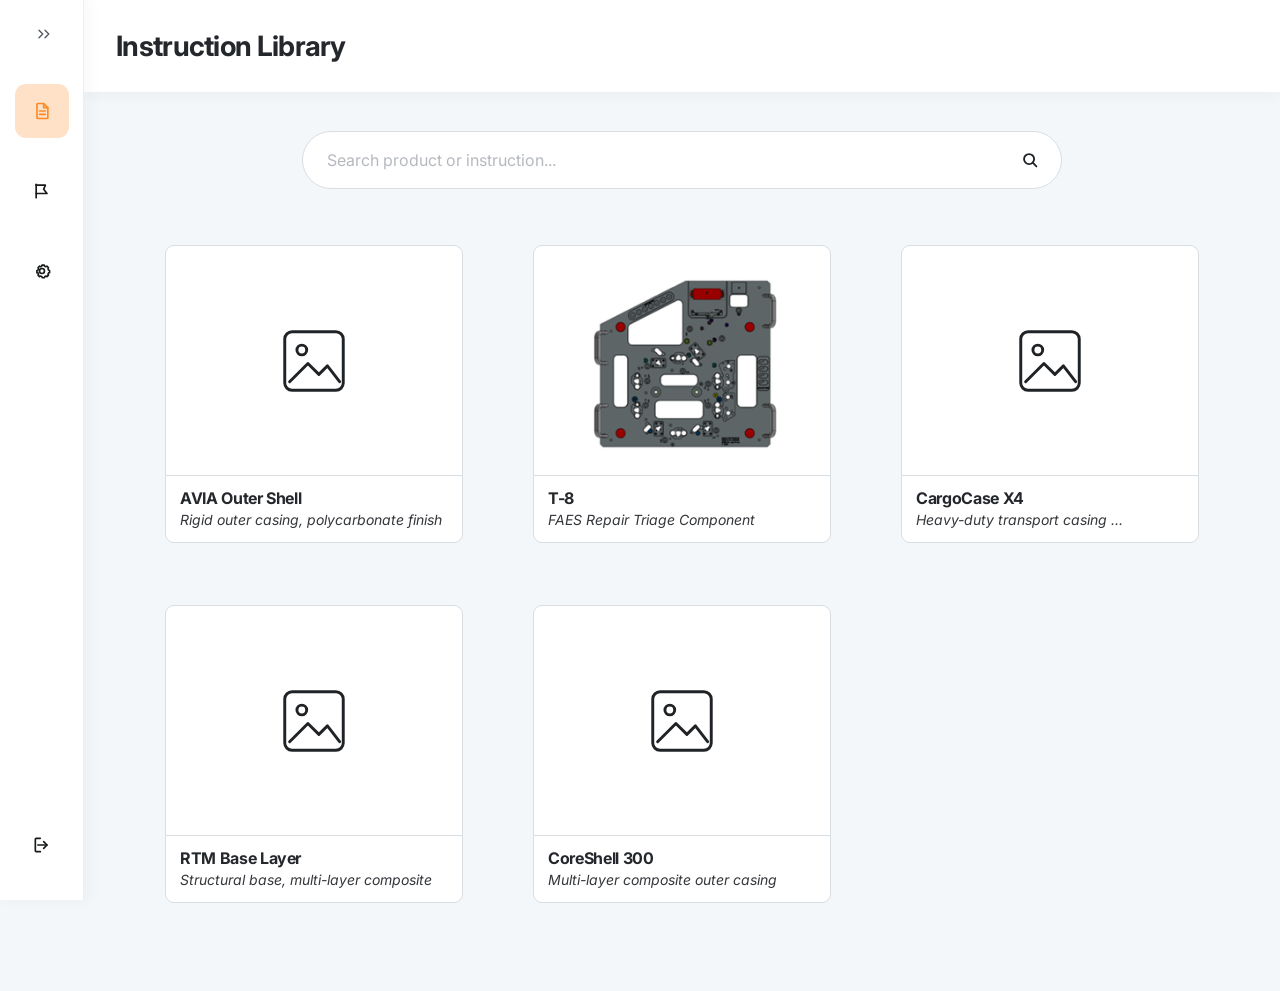
==== index.html @ 38d62ecd "Add instruction library card grid" ====
<!DOCTYPE html>
<html lang="en">
<head>
  <meta charset="UTF-8">
  <meta name="viewport" content="width=device-width, initial-scale=1.0">

  <title>Instruction Library | FAES Operator Platform</title>

  <link rel="preconnect" href="https://fonts.googleapis.com">
  <link rel="preconnect" href="https://fonts.gstatic.com" crossorigin>
  <link
    href="https://fonts.googleapis.com/css2?family=Inter:ital,wght@0,400;0,500;0,600;0,700;1,400;1,500&display=swap"
    rel="stylesheet"
  >

  <link rel="stylesheet" href="css/styles.css">
</head>

<body>
  <div class="app-shell">

    <aside class="sidebar" aria-label="Primary navigation">
      <button class="sidebar-collapse-button" type="button" aria-label="Open navigation">
        <svg viewBox="0 0 24 24" aria-hidden="true">
          <path d="M8 7L13 12L8 17"></path>
          <path d="M16 7L21 12L16 17"></path>
        </svg>
      </button>

      <nav class="sidebar-navigation">
        <a class="sidebar-link sidebar-link--active" href="#" aria-label="Instruction Library">
          <svg viewBox="0 0 24 24" aria-hidden="true">
            <path d="M7 3H14L19 8V20C19 20.55 18.55 21 18 21H7C6.45 21 6 20.55 6 20V4C6 3.45 6.45 3 7 3Z"></path>
            <path d="M14 3V8H19"></path>
            <path d="M9 12H16"></path>
            <path d="M9 16H16"></path>
          </svg>
        </a>

        <a class="sidebar-link" href="#" aria-label="My Reports">
          <svg viewBox="0 0 24 24" aria-hidden="true">
            <path d="M5 4V20"></path>
            <path d="M5 5H16L14 10L18 15H5"></path>
          </svg>
        </a>

        <a class="sidebar-link" href="#" aria-label="Settings">
          <svg viewBox="0 0 24 24" aria-hidden="true">
            <circle cx="12" cy="12" r="3"></circle>
            <path d="M19.4 15A1.7 1.7 0 0 0 19.74 16.88L19.8 16.94L17.94 18.8L17.88 18.74A1.7 1.7 0 0 0 16 18.4A1.7 1.7 0 0 0 15 20V20.1H12.4V20A1.7 1.7 0 0 0 11 18.4A1.7 1.7 0 0 0 9.12 18.74L9.06 18.8L7.2 16.94L7.26 16.88A1.7 1.7 0 0 0 7.6 15A1.7 1.7 0 0 0 6 14H5.9V11.4H6A1.7 1.7 0 0 0 7.6 10A1.7 1.7 0 0 0 7.26 8.12L7.2 8.06L9.06 6.2L9.12 6.26A1.7 1.7 0 0 0 11 6.6A1.7 1.7 0 0 0 12 5V4.9H14.6V5A1.7 1.7 0 0 0 16 6.6A1.7 1.7 0 0 0 17.88 6.26L17.94 6.2L19.8 8.06L19.74 8.12A1.7 1.7 0 0 0 19.4 10A1.7 1.7 0 0 0 21 11.4H21.1V14H21A1.7 1.7 0 0 0 19.4 15Z"></path>
          </svg>
        </a>
      </nav>

      <a class="sidebar-link sidebar-link--logout" href="#" aria-label="Log out">
        <svg viewBox="0 0 24 24" aria-hidden="true">
          <path d="M14 8L18 12L14 16"></path>
          <path d="M18 12H7"></path>
          <path d="M10 4H5C4.45 4 4 4.45 4 5V19C4 19.55 4.45 20 5 20H10"></path>
        </svg>
      </a>
    </aside>

    <div class="main-area">
      <header class="top-header">
        <h1>Instruction Library</h1>
      </header>

      <main class="library-page">
        <section class="library-search-section" aria-label="Search instructions">
          <label class="search-field">
            <span class="visually-hidden">Search product or instruction</span>

            <input
              type="search"
              placeholder="Search product or instruction..."
              aria-label="Search product or instruction"
            >

            <svg viewBox="0 0 24 24" aria-hidden="true">
              <circle cx="11" cy="11" r="5.5"></circle>
              <path d="M15.2 15.2L19 19"></path>
            </svg>
          </label>
        </section>

        <section class="instruction-grid" aria-label="Available instructions">
            <article class="instruction-card">
                <div class="instruction-card__image">
                <svg class="placeholder-icon" viewBox="0 0 64 64" aria-hidden="true">
                    <rect x="8" y="8" width="48" height="48" rx="6"></rect>
                    <circle cx="22" cy="23" r="4"></circle>
                    <path d="M12 49L27 34L36 43L43 36L53 49"></path>
                </svg>
                </div>

                <div class="instruction-card__content">
                <h2>AVIA Outer Shell</h2>
                <p>Rigid outer casing, polycarbonate finish</p>
                </div>
            </article>

            <article class="instruction-card">
                <div class="instruction-card__image">
                <img src="assets/images/t8.png" alt="T-8 repair triage component">
                </div>

                <div class="instruction-card__content">
                <h2>T-8</h2>
                <p>FAES Repair Triage Component</p>
                </div>
            </article>

            <article class="instruction-card">
                <div class="instruction-card__image">
                <svg class="placeholder-icon" viewBox="0 0 64 64" aria-hidden="true">
                    <rect x="8" y="8" width="48" height="48" rx="6"></rect>
                    <circle cx="22" cy="23" r="4"></circle>
                    <path d="M12 49L27 34L36 43L43 36L53 49"></path>
                </svg>
                </div>

                <div class="instruction-card__content">
                <h2>CargoCase X4</h2>
                <p>Heavy-duty transport casing ...</p>
                </div>
            </article>

            <article class="instruction-card">
                <div class="instruction-card__image">
                <svg class="placeholder-icon" viewBox="0 0 64 64" aria-hidden="true">
                    <rect x="8" y="8" width="48" height="48" rx="6"></rect>
                    <circle cx="22" cy="23" r="4"></circle>
                    <path d="M12 49L27 34L36 43L43 36L53 49"></path>
                </svg>
                </div>

                <div class="instruction-card__content">
                <h2>RTM Base Layer</h2>
                <p>Structural base, multi-layer composite</p>
                </div>
            </article>

            <article class="instruction-card">
                <div class="instruction-card__image">
                <svg class="placeholder-icon" viewBox="0 0 64 64" aria-hidden="true">
                    <rect x="8" y="8" width="48" height="48" rx="6"></rect>
                    <circle cx="22" cy="23" r="4"></circle>
                    <path d="M12 49L27 34L36 43L43 36L53 49"></path>
                </svg>
                </div>

                <div class="instruction-card__content">
                <h2>CoreShell 300</h2>
                <p>Multi-layer composite outer casing</p>
                </div>
            </article>
        </section>
      </main>
    </div>

  </div>

  <script src="js/script.js"></script>
</body>
</html>
---- css/styles.css ----
:root {
  --page-background: #f4f7f9;
  --surface: #ffffff;
  --border: #d9dee3;
  --text-primary: #24272b;
  --text-muted: #a4a9af;
  --accent: #ff8a24;
  --accent-soft: #fee1c7;

  --sidebar-width: 84px;
  --header-height: 92px;

  --page-horizontal-padding: 118px;
  --shadow: 0 5px 18px rgba(26, 36, 46, 0.05);
}

* {
  box-sizing: border-box;
  margin: 0;
  padding: 0;
}

html {
  min-width: 320px;
}

body {
  min-height: 100vh;
  font-family: "Inter", Arial, sans-serif;
  background-color: var(--page-background);
  color: var(--text-primary);
}

button,
input {
  font: inherit;
}

a {
  color: inherit;
  text-decoration: none;
}

svg {
  display: block;
}

.app-shell {
  min-height: 100vh;
  display: flex;
}

.sidebar {
  position: fixed;
  inset: 0 auto 0 0;
  width: var(--sidebar-width);
  min-height: 100vh;
  z-index: 10;

  display: flex;
  flex-direction: column;
  align-items: center;

  background-color: var(--surface);
  border-right: 1px solid #edf0f2;
  box-shadow: 4px 0 16px rgba(32, 42, 52, 0.04);
}

.sidebar-collapse-button {
  width: 100%;
  height: 68px;

  display: grid;
  place-items: center;

  border: 0;
  background: transparent;
  color: #53585e;
  cursor: pointer;
}

.sidebar-collapse-button svg {
  width: 18px;
  height: 18px;
  fill: none;
  stroke: currentColor;
  stroke-linecap: round;
  stroke-linejoin: round;
  stroke-width: 1.8;
}

.sidebar-navigation {
  display: flex;
  flex-direction: column;
  align-items: center;
  gap: 26px;
  margin-top: 16px;
}

.sidebar-link {
  width: 54px;
  height: 54px;
  border-radius: 11px;

  display: grid;
  place-items: center;

  color: #17191b;
}

.sidebar-link svg {
  width: 20px;
  height: 20px;
  fill: none;
  stroke: currentColor;
  stroke-linecap: round;
  stroke-linejoin: round;
  stroke-width: 2;
}

.sidebar-link--active {
  background-color: var(--accent-soft);
  color: var(--accent);
}

.sidebar-link--logout {
  margin-top: auto;
  margin-bottom: 28px;
}

.main-area {
  width: calc(100% - var(--sidebar-width));
  min-height: 100vh;
  margin-left: var(--sidebar-width);
}

.top-header {
  height: var(--header-height);
  display: flex;
  align-items: center;

  padding: 0 32px;

  background-color: var(--surface);
  box-shadow: 0 4px 12px rgba(33, 43, 54, 0.04);
}

.top-header h1 {
  font-size: 28px;
  font-weight: 700;
  letter-spacing: -0.7px;
}

.library-page {
  min-height: calc(100vh - var(--header-height));
  padding: 39px var(--page-horizontal-padding) 88px;
}

.library-search-section {
  display: flex;
  justify-content: center;
}

.search-field {
  width: min(760px, 100%);
  height: 58px;

  display: flex;
  align-items: center;
  gap: 16px;

  padding: 0 20px 0 24px;

  background-color: var(--surface);
  border: 1px solid var(--border);
  border-radius: 999px;
}

.search-field input {
  width: 100%;
  height: 100%;

  border: 0;
  outline: 0;
  background: transparent;

  font-size: 16px;
  color: var(--text-primary);
}

.search-field input::placeholder {
  color: #b5b9be;
}

.search-field svg {
  width: 22px;
  height: 22px;

  flex: 0 0 auto;
  fill: none;
  stroke: #202326;
  stroke-linecap: round;
  stroke-linejoin: round;
  stroke-width: 2;
}

.instruction-grid {
  margin-top: 56px;

  display: grid;
  grid-template-columns: repeat(3, 298px);
  justify-content: center;
  column-gap: 70px;
  row-gap: 62px;
}

.instruction-card {
  height: 298px;
  overflow: hidden;

  background-color: var(--surface);
  border: 1px solid var(--border);
  border-radius: 9px;
}

.instruction-card__image {
  height: 230px;

  display: grid;
  place-items: center;

  border-bottom: 1px solid var(--border);
}

.instruction-card__image img {
  display: block;
  max-width: 82%;
  max-height: 84%;
  object-fit: contain;
}

.placeholder-icon {
  width: 78px;
  height: 78px;

  fill: none;
  stroke: #202326;
  stroke-linecap: round;
  stroke-linejoin: round;
  stroke-width: 2.4;
}

.instruction-card__content {
  min-height: 68px;
  padding: 13px 14px 10px;
}

.instruction-card__content h2 {
  margin-bottom: 3px;

  font-size: 16px;
  font-weight: 700;
  line-height: 1.2;
  letter-spacing: -0.35px;
}

.instruction-card__content p {
  overflow: hidden;

  color: #33363a;

  font-size: 14px;
  font-style: italic;
  line-height: 1.3;
  text-overflow: ellipsis;
  white-space: nowrap;
}

@media (max-width: 1250px) {
  .instruction-grid {
    grid-template-columns: repeat(2, 298px);
  }
}

@media (max-width: 760px) {
  .instruction-grid {
    grid-template-columns: minmax(0, 298px);
    row-gap: 32px;
  }
}

.visually-hidden {
  position: absolute;
  width: 1px;
  height: 1px;
  overflow: hidden;
  clip: rect(0 0 0 0);
  white-space: nowrap;
}

@media (max-width: 900px) {
  :root {
    --page-horizontal-padding: 44px;
  }

  .top-header h1 {
    font-size: 27px;
  }
}

@media (max-width: 600px) {
  :root {
    --sidebar-width: 64px;
    --page-horizontal-padding: 20px;
  }

  .sidebar-link {
    width: 44px;
    height: 44px;
  }

  .top-header {
    padding: 0 22px;
  }

  .top-header h1 {
    font-size: 23px;
  }

  .search-field {
    height: 56px;
  }

  .search-field input {
    font-size: 15px;
  }
}
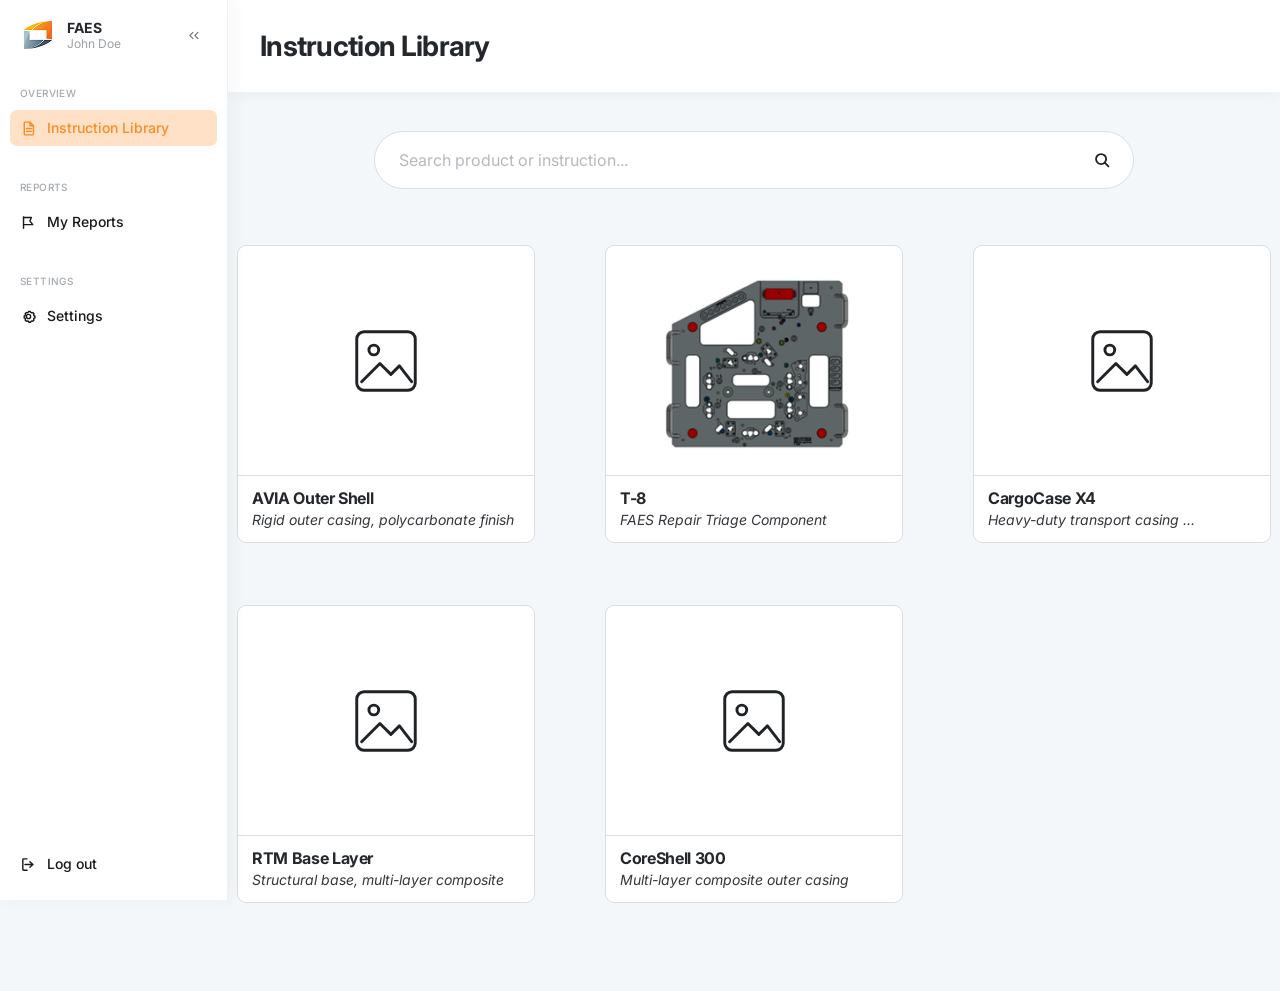
==== commit 477a069f: "Add expanded sidebar layout" ====
--- a/index.html
+++ b/index.html
@@ -19,46 +19,84 @@
 <body>
   <div class="app-shell">
 
-    <aside class="sidebar" aria-label="Primary navigation">
-      <button class="sidebar-collapse-button" type="button" aria-label="Open navigation">
-        <svg viewBox="0 0 24 24" aria-hidden="true">
-          <path d="M8 7L13 12L8 17"></path>
-          <path d="M16 7L21 12L16 17"></path>
-        </svg>
-      </button>
-
-      <nav class="sidebar-navigation">
-        <a class="sidebar-link sidebar-link--active" href="#" aria-label="Instruction Library">
-          <svg viewBox="0 0 24 24" aria-hidden="true">
-            <path d="M7 3H14L19 8V20C19 20.55 18.55 21 18 21H7C6.45 21 6 20.55 6 20V4C6 3.45 6.45 3 7 3Z"></path>
-            <path d="M14 3V8H19"></path>
-            <path d="M9 12H16"></path>
-            <path d="M9 16H16"></path>
-          </svg>
+    <aside class="sidebar sidebar--expanded" aria-label="Primary navigation">
+        <div class="sidebar-brand">
+            <img
+                src="assets/images/faes-logo.png"
+                alt="FAES logo"
+                class="sidebar-logo"
+            >
+
+            <div class="sidebar-user">
+                <strong>FAES</strong>
+                <span>John Doe</span>
+            </div>
+
+            <button
+                class="sidebar-collapse-button"
+                type="button"
+                aria-label="Close navigation"
+                aria-expanded="true"
+            >
+                <svg viewBox="0 0 24 24" aria-hidden="true">
+                    <path d="M16 7L11 12L16 17"></path>
+                    <path d="M8 7L3 12L8 17"></path>
+                </svg>
+            </button>
+        </div>
+
+        <nav class="sidebar-navigation">
+            <div class="sidebar-group">
+                <span class="sidebar-section-label">OVERVIEW</span>
+
+                <a class="sidebar-link sidebar-link--active" href="#">
+                    <svg viewBox="0 0 24 24" aria-hidden="true">
+                        <path d="M7 3H14L19 8V20C19 20.55 18.55 21 18 21H7C6.45 21 6 20.55 6 20V4C6 3.45 6.45 3 7 3Z"></path>
+                        <path d="M14 3V8H19"></path>
+                        <path d="M9 12H16"></path>
+                        <path d="M9 16H16"></path>
+                    </svg>
+
+                    <span>Instruction Library</span>
+                </a>
+            </div>
+
+            <div class="sidebar-group">
+                <span class="sidebar-section-label">REPORTS</span>
+
+                <a class="sidebar-link" href="#">
+                    <svg viewBox="0 0 24 24" aria-hidden="true">
+                        <path d="M5 4V20"></path>
+                        <path d="M5 5H16L14 10L18 15H5"></path>
+                    </svg>
+
+                    <span>My Reports</span>
+                </a>
+            </div>
+
+            <div class="sidebar-group">
+                <span class="sidebar-section-label">SETTINGS</span>
+
+                <a class="sidebar-link" href="#">
+                    <svg viewBox="0 0 24 24" aria-hidden="true">
+                        <circle cx="12" cy="12" r="3"></circle>
+                        <path d="M19.4 15A1.7 1.7 0 0 0 19.74 16.88L19.8 16.94L17.94 18.8L17.88 18.74A1.7 1.7 0 0 0 16 18.4A1.7 1.7 0 0 0 15 20V20.1H12.4V20A1.7 1.7 0 0 0 11 18.4A1.7 1.7 0 0 0 9.12 18.74L9.06 18.8L7.2 16.94L7.26 16.88A1.7 1.7 0 0 0 7.6 15A1.7 1.7 0 0 0 6 14H5.9V11.4H6A1.7 1.7 0 0 0 7.6 10A1.7 1.7 0 0 0 7.26 8.12L7.2 8.06L9.06 6.2L9.12 6.26A1.7 1.7 0 0 0 11 6.6A1.7 1.7 0 0 0 12 5V4.9H14.6V5A1.7 1.7 0 0 0 16 6.6A1.7 1.7 0 0 0 17.88 6.26L17.94 6.2L19.8 8.06L19.74 8.12A1.7 1.7 0 0 0 19.4 10A1.7 1.7 0 0 0 21 11.4H21.1V14H21A1.7 1.7 0 0 0 19.4 15Z"></path>
+                    </svg>
+
+                    <span>Settings</span>
+                </a>
+            </div>
+        </nav>
+
+        <a class="sidebar-link sidebar-link--logout" href="#">
+            <svg viewBox="0 0 24 24" aria-hidden="true">
+                <path d="M14 8L18 12L14 16"></path>
+                <path d="M18 12H7"></path>
+                <path d="M10 4H5C4.45 4 4 4.45 4 5V19C4 19.55 4.45 20 5 20H10"></path>
+            </svg>
+
+            <span>Log out</span>
         </a>
-
-        <a class="sidebar-link" href="#" aria-label="My Reports">
-          <svg viewBox="0 0 24 24" aria-hidden="true">
-            <path d="M5 4V20"></path>
-            <path d="M5 5H16L14 10L18 15H5"></path>
-          </svg>
-        </a>
-
-        <a class="sidebar-link" href="#" aria-label="Settings">
-          <svg viewBox="0 0 24 24" aria-hidden="true">
-            <circle cx="12" cy="12" r="3"></circle>
-            <path d="M19.4 15A1.7 1.7 0 0 0 19.74 16.88L19.8 16.94L17.94 18.8L17.88 18.74A1.7 1.7 0 0 0 16 18.4A1.7 1.7 0 0 0 15 20V20.1H12.4V20A1.7 1.7 0 0 0 11 18.4A1.7 1.7 0 0 0 9.12 18.74L9.06 18.8L7.2 16.94L7.26 16.88A1.7 1.7 0 0 0 7.6 15A1.7 1.7 0 0 0 6 14H5.9V11.4H6A1.7 1.7 0 0 0 7.6 10A1.7 1.7 0 0 0 7.26 8.12L7.2 8.06L9.06 6.2L9.12 6.26A1.7 1.7 0 0 0 11 6.6A1.7 1.7 0 0 0 12 5V4.9H14.6V5A1.7 1.7 0 0 0 16 6.6A1.7 1.7 0 0 0 17.88 6.26L17.94 6.2L19.8 8.06L19.74 8.12A1.7 1.7 0 0 0 19.4 10A1.7 1.7 0 0 0 21 11.4H21.1V14H21A1.7 1.7 0 0 0 19.4 15Z"></path>
-          </svg>
-        </a>
-      </nav>
-
-      <a class="sidebar-link sidebar-link--logout" href="#" aria-label="Log out">
-        <svg viewBox="0 0 24 24" aria-hidden="true">
-          <path d="M14 8L18 12L14 16"></path>
-          <path d="M18 12H7"></path>
-          <path d="M10 4H5C4.45 4 4 4.45 4 5V19C4 19.55 4.45 20 5 20H10"></path>
-        </svg>
-      </a>
     </aside>
 
     <div class="main-area">
--- a/css/styles.css
+++ b/css/styles.css
@@ -334,4 +334,172 @@
   .search-field input {
     font-size: 15px;
   }
+}
+
+.sidebar {
+  transition: width 220ms ease;
+}
+
+.sidebar--expanded {
+  width: 228px;
+  align-items: stretch;
+  padding: 14px 10px 18px;
+}
+
+.sidebar--expanded + .main-area {
+  width: calc(100% - 228px);
+  margin-left: 228px;
+  transition: margin-left 220ms ease, width 220ms ease;
+}
+
+.sidebar-brand {
+  display: none;
+}
+
+.sidebar--expanded .sidebar-brand {
+  display: flex;
+  align-items: center;
+  gap: 9px;
+  min-height: 42px;
+  padding: 0 8px;
+}
+
+.sidebar-logo {
+  width: 40px;
+  height: 40px;
+  object-fit: contain;
+}
+
+.sidebar-user {
+  display: flex;
+  flex: 1;
+  flex-direction: column;
+  min-width: 0;
+  gap: 1px;
+}
+
+.sidebar-user strong {
+  font-size: 14px;
+  font-weight: 700;
+  line-height: 1.1;
+}
+
+.sidebar-user span {
+  color: #9ba1a7;
+  font-size: 12px;
+  line-height: 1.1;
+}
+
+.sidebar--expanded .sidebar-collapse-button {
+  width: 28px;
+  height: 28px;
+  flex: 0 0 auto;
+  border-radius: 5px;
+  color: #73787d;
+}
+
+.sidebar--expanded .sidebar-collapse-button svg {
+  width: 15px;
+  height: 15px;
+}
+
+.sidebar--expanded .sidebar-navigation {
+  display: flex;
+  flex-direction: column;
+  align-items: stretch;
+  gap: 36px;
+  margin-top: 32px;
+}
+
+
+.sidebar--expanded .sidebar-group {
+  display: flex;
+  flex-direction: column;
+  gap: 12px;
+}
+
+.sidebar--expanded .sidebar-section-label {
+  display: block;
+  padding: 0 10px;
+
+  color: #a4a9af;
+  font-size: 10px;
+  font-weight: 500;
+  letter-spacing: 0.04em;
+  line-height: 1;
+}
+
+.sidebar--expanded .sidebar-link {
+  width: 100%;
+  height: 36px;
+
+  display: flex;
+  align-items: center;
+  justify-content: flex-start;
+  gap: 10px;
+
+  padding: 0 10px;
+  border-radius: 7px;
+
+  font-size: 14px;
+  font-weight: 500;
+  line-height: 1;
+}
+
+.sidebar--expanded .sidebar-link svg {
+  width: 17px;
+  height: 17px;
+  flex: 0 0 auto;
+}
+
+.sidebar--expanded .sidebar-link span {
+  white-space: nowrap;
+}
+
+.sidebar--expanded .sidebar-link--active {
+  margin-top: 0;
+  background-color: var(--accent-soft);
+  color: var(--accent);
+}
+
+.sidebar-section-label {
+  display: none;
+}
+
+
+
+
+
+
+
+
+
+.sidebar--expanded .sidebar-link span {
+  white-space: nowrap;
+}
+
+.sidebar--expanded .sidebar-link svg {
+  width: 17px;
+  height: 17px;
+  flex: 0 0 auto;
+}
+
+.sidebar--expanded .sidebar-link span {
+  display: inline;
+}
+
+
+
+.sidebar--expanded .sidebar-link--logout {
+  margin: auto 0 0;
+}
+
+.sidebar:not(.sidebar--expanded) .sidebar-link span,
+.sidebar:not(.sidebar--expanded) .sidebar-brand,
+.sidebar:not(.sidebar--expanded) .sidebar-section-label {
+  display: none;
+}
+
+.main-area {
+  transition: margin-left 220ms ease, width 220ms ease;
 }
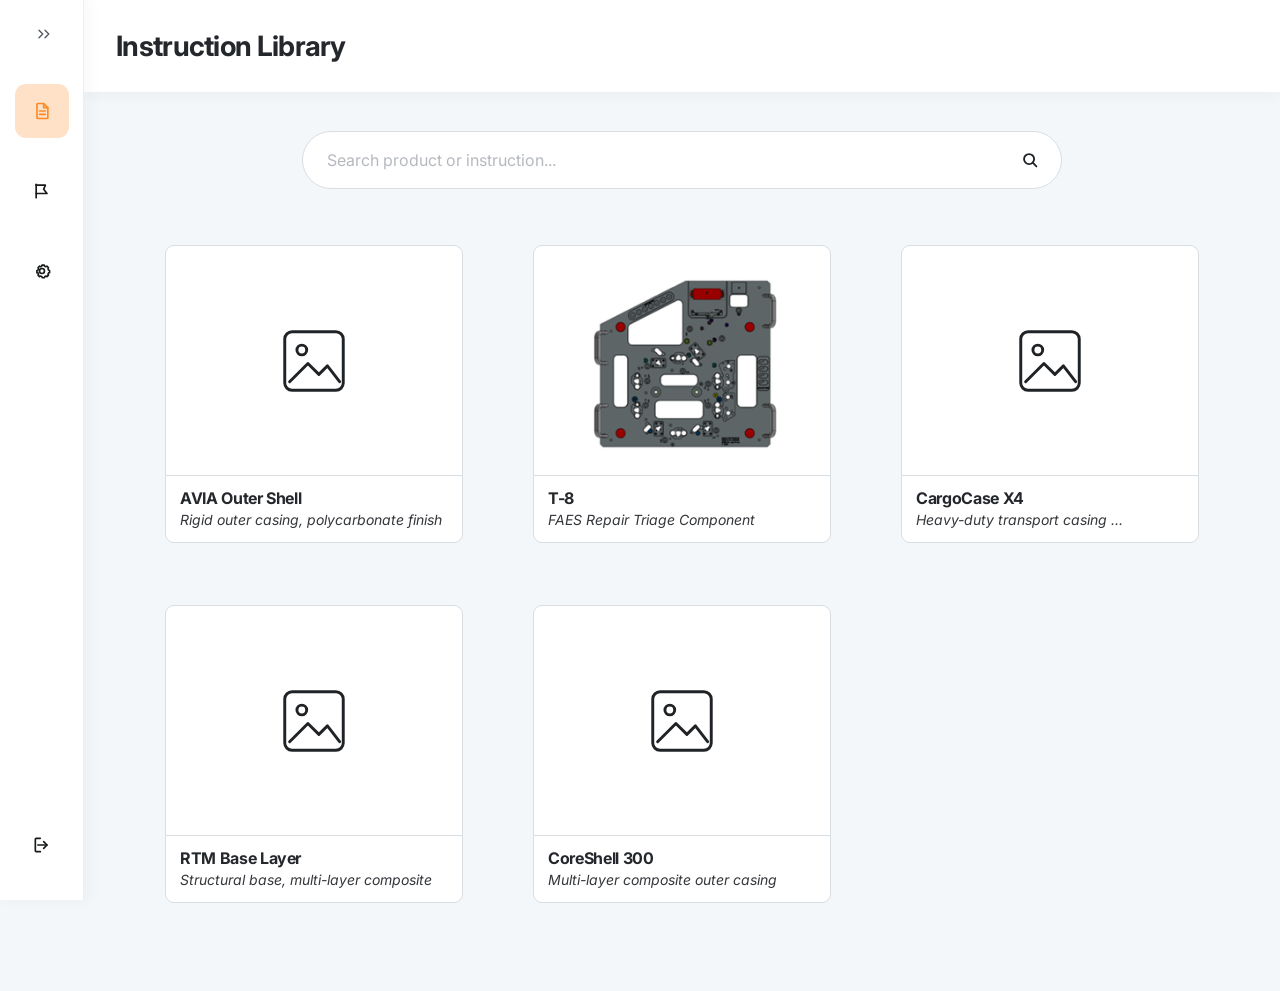
==== commit 94c57924: "Add sidebar toggle interaction" ====
--- a/index.html
+++ b/index.html
@@ -19,7 +19,19 @@
 <body>
   <div class="app-shell">
 
-    <aside class="sidebar sidebar--expanded" aria-label="Primary navigation">
+    <aside class="sidebar" aria-label="Primary navigation">
+        <button
+            class="sidebar-collapse-button"
+            type="button"
+            aria-label="Close navigation"
+            aria-expanded="true"
+        >
+            <svg viewBox="0 0 24 24" aria-hidden="true">
+                <path d="M16 7L11 12L16 17"></path>
+                <path d="M8 7L3 12L8 17"></path>
+            </svg>
+        </button>
+        
         <div class="sidebar-brand">
             <img
                 src="assets/images/faes-logo.png"
@@ -32,17 +44,7 @@
                 <span>John Doe</span>
             </div>
 
-            <button
-                class="sidebar-collapse-button"
-                type="button"
-                aria-label="Close navigation"
-                aria-expanded="true"
-            >
-                <svg viewBox="0 0 24 24" aria-hidden="true">
-                    <path d="M16 7L11 12L16 17"></path>
-                    <path d="M8 7L3 12L8 17"></path>
-                </svg>
-            </button>
+
         </div>
 
         <nav class="sidebar-navigation">
--- a/css/styles.css
+++ b/css/styles.css
@@ -502,4 +502,22 @@
 
 .main-area {
   transition: margin-left 220ms ease, width 220ms ease;
+}
+
+.sidebar--expanded .sidebar-collapse-button {
+  position: absolute;
+  top: 16px;
+  right: 12px;
+}
+
+.sidebar--expanded .sidebar-brand {
+  padding-right: 40px;
+}
+
+.sidebar:not(.sidebar--expanded) .sidebar-collapse-button svg {
+  transform: rotate(180deg);
+}
+
+.sidebar-collapse-button svg {
+  transition: transform 220ms ease;
 }
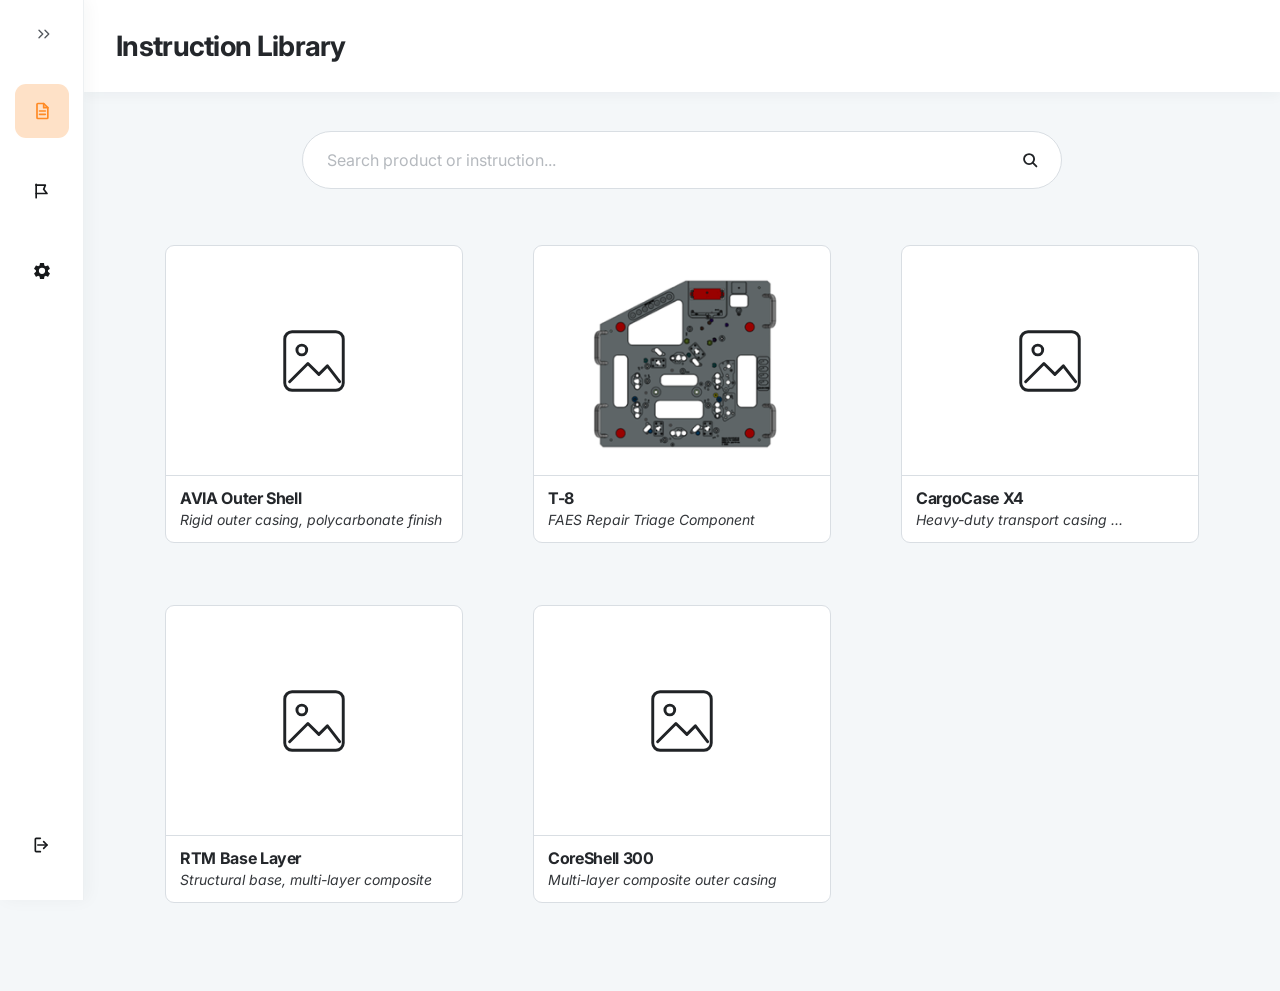
==== commit 37a241db: "Add my reports page" ====
--- a/index.html
+++ b/index.html
@@ -51,7 +51,7 @@
             <div class="sidebar-group">
                 <span class="sidebar-section-label">OVERVIEW</span>
 
-                <a class="sidebar-link sidebar-link--active" href="#">
+                <a class="sidebar-link sidebar-link--active" href="index.html">
                     <svg viewBox="0 0 24 24" aria-hidden="true">
                         <path d="M7 3H14L19 8V20C19 20.55 18.55 21 18 21H7C6.45 21 6 20.55 6 20V4C6 3.45 6.45 3 7 3Z"></path>
                         <path d="M14 3V8H19"></path>
@@ -66,7 +66,7 @@
             <div class="sidebar-group">
                 <span class="sidebar-section-label">REPORTS</span>
 
-                <a class="sidebar-link" href="#">
+                <a class="sidebar-link" href="reports.html">
                     <svg viewBox="0 0 24 24" aria-hidden="true">
                         <path d="M5 4V20"></path>
                         <path d="M5 5H16L14 10L18 15H5"></path>
@@ -81,9 +81,15 @@
 
                 <a class="sidebar-link" href="#">
                     <svg viewBox="0 0 24 24" aria-hidden="true">
-                        <circle cx="12" cy="12" r="3"></circle>
-                        <path d="M19.4 15A1.7 1.7 0 0 0 19.74 16.88L19.8 16.94L17.94 18.8L17.88 18.74A1.7 1.7 0 0 0 16 18.4A1.7 1.7 0 0 0 15 20V20.1H12.4V20A1.7 1.7 0 0 0 11 18.4A1.7 1.7 0 0 0 9.12 18.74L9.06 18.8L7.2 16.94L7.26 16.88A1.7 1.7 0 0 0 7.6 15A1.7 1.7 0 0 0 6 14H5.9V11.4H6A1.7 1.7 0 0 0 7.6 10A1.7 1.7 0 0 0 7.26 8.12L7.2 8.06L9.06 6.2L9.12 6.26A1.7 1.7 0 0 0 11 6.6A1.7 1.7 0 0 0 12 5V4.9H14.6V5A1.7 1.7 0 0 0 16 6.6A1.7 1.7 0 0 0 17.88 6.26L17.94 6.2L19.8 8.06L19.74 8.12A1.7 1.7 0 0 0 19.4 10A1.7 1.7 0 0 0 21 11.4H21.1V14H21A1.7 1.7 0 0 0 19.4 15Z"></path>
+                        <path
+                            fill="currentColor"
+                            stroke="none"
+                            d="M19.14 12.94c.04-.31.06-.62.06-.94s-.02-.63-.07-.94l2.03-1.58a.5.5 0 0 0 .12-.64l-1.92-3.32a.5.5 0 0 0-.61-.22l-2.39.96a7.2 7.2 0 0 0-1.62-.94L14.5 2.81A.5.5 0 0 0 14 2.4h-4a.5.5 0 0 0-.5.41L9.14 5.35c-.58.24-1.12.55-1.62.94l-2.39-.96a.5.5 0 0 0-.61.22L2.6 8.87a.5.5 0 0 0 .12.64l2.03 1.58c-.05.31-.08.63-.08.95s.03.64.08.95L2.72 14.57a.5.5 0 0 0-.12.64l1.92 3.32a.5.5 0 0 0 .61.22l2.39-.96c.5.39 1.04.7 1.62.94l.36 2.54c.04.24.25.42.5.42h4c.25 0 .46-.18.5-.42l.36-2.54c.58-.24 1.12-.55 1.62-.94l2.39.96a.5.5 0 0 0 .61-.22l1.92-3.32a.5.5 0 0 0-.12-.64l-2.03-1.57ZM12 15.5A3.5 3.5 0 1 1 12 8a3.5 3.5 0 0 1 0 7.5Z"
+                        />
                     </svg>
+
+ 
+ 
 
                     <span>Settings</span>
                 </a>
@@ -112,9 +118,10 @@
             <span class="visually-hidden">Search product or instruction</span>
 
             <input
-              type="search"
-              placeholder="Search product or instruction..."
-              aria-label="Search product or instruction"
+                id="instruction-search"
+                type="search"
+                placeholder="Search product or instruction..."
+                aria-label="Search product or instruction"                
             >
 
             <svg viewBox="0 0 24 24" aria-hidden="true">
@@ -140,16 +147,20 @@
                 </div>
             </article>
 
-            <article class="instruction-card">
-                <div class="instruction-card__image">
-                <img src="assets/images/t8.png" alt="T-8 repair triage component">
-                </div>
-
-                <div class="instruction-card__content">
-                <h2>T-8</h2>
-                <p>FAES Repair Triage Component</p>
-                </div>
-            </article>
+            <button
+            class="instruction-card instruction-card--button"
+            type="button"
+            data-open-modal="instruction-preview"
+            >
+                <div class="instruction-card__image">
+                    <img src="assets/images/t8.png" alt="T-8 repair triage component">
+                </div>
+
+                <div class="instruction-card__content">
+                    <h2>T-8</h2>
+                    <p>FAES Repair Triage Component</p>
+                </div>
+            </button>
 
             <article class="instruction-card">
                 <div class="instruction-card__image">
@@ -196,10 +207,106 @@
                 </div>
             </article>
         </section>
+        <p class="search-empty-state" id="search-empty-state" hidden>
+            No instructions found. Try a different search term.
+        </p>
       </main>
     </div>
 
   </div>
+
+  <dialog
+  class="instruction-dialog instruction-preview-dialog"
+  id="instruction-preview-dialog"
+  aria-labelledby="instruction-preview-title"
+>
+  <div class="instruction-preview-dialog__content">
+    <div class="instruction-preview-dialog__image">
+      <img src="assets/images/t8.png" alt="T-8 repair triage component">
+    </div>
+
+    <div class="dialog-divider"></div>
+
+        <div class="instruction-preview-dialog__details">
+            <h2 id="instruction-preview-title">T-8</h2>
+            <p class="instruction-preview-dialog__description">
+                FAES Repair Triage Component
+            </p>
+
+            <div class="instruction-meta">
+                <span><strong>Duration:</strong> 2h 18min</span>
+                <span><strong>Steps:</strong> 27</span>
+            </div>
+        </div>
+
+        <div class="dialog-divider"></div>
+
+        <div class="dialog-actions">
+            <button
+                class="dialog-button dialog-button--secondary"
+                type="button"
+                id="close-preview-button"
+            >
+                Close
+            </button>
+
+            <button
+                class="dialog-button dialog-button--primary"
+                type="button"
+                id="start-instruction-button"
+            >
+                Start
+            </button>
+        </div>
+    </div>
+</dialog>
+
+<dialog
+  class="instruction-dialog package-code-dialog"
+  id="package-code-dialog"
+  aria-labelledby="package-code-title"
+>
+    <div class="package-code-dialog__content">
+        <h2 id="package-code-title">
+        Please enter the code of the package you are working on:
+        </h2>
+
+        <label class="package-code-field">
+            <span class="visually-hidden">Package code</span>
+
+            <input
+                id="package-code-input"
+                type="text"
+                placeholder="Type..."
+                autocomplete="off"
+            >
+        </label>
+
+        <p class="package-code-error" id="package-code-error" hidden>
+        Enter a package code before continuing.
+        </p>
+
+        <div class="dialog-divider"></div>
+
+        <div class="dialog-actions">
+            <button
+                class="dialog-button dialog-button--secondary"
+                type="button"
+                id="cancel-package-code-button"
+            >
+                Cancel
+            </button>
+
+            <button
+                class="dialog-button dialog-button--primary"
+                type="button"
+                id="confirm-package-code-button"
+            >
+                Done
+            </button>
+        </div>
+    </div>
+</dialog>
 
   <script src="js/script.js"></script>
 </body>
--- a/css/styles.css
+++ b/css/styles.css
@@ -520,4 +520,1491 @@
 
 .sidebar-collapse-button svg {
   transition: transform 220ms ease;
+}
+
+
+.search-empty-state {
+  margin-top: 56px;
+  text-align: center;
+  color: var(--text-muted);
+  font-size: 16px;
+}
+
+.instruction-card[hidden] {
+  display: none;
+}
+
+
+.instruction-card--button {
+  width: 100%;
+  padding: 0;
+
+  color: inherit;
+  text-align: left;
+  font: inherit;
+
+  cursor: pointer;
+}
+
+.instruction-card--button:hover {
+  border-color: #cdd3d9;
+  box-shadow: 0 8px 20px rgba(26, 36, 46, 0.08);
+}
+
+.instruction-dialog {
+  width: min(760px, calc(100vw - 40px));
+  max-height: calc(100vh - 40px);
+
+  margin: auto;
+  padding: 0;
+
+  overflow: auto;
+
+  border: 0;
+  border-radius: 12px;
+
+  background-color: var(--surface);
+  box-shadow: 0 24px 80px rgba(0, 0, 0, 0.28);
+}
+
+.instruction-dialog::backdrop {
+  background-color: rgba(19, 22, 26, 0.76);
+}
+
+.instruction-preview-dialog__content {
+  padding: 30px 42px 34px;
+}
+
+.instruction-preview-dialog__image {
+  height: 250px;
+
+  display: grid;
+  place-items: center;
+}
+
+.instruction-preview-dialog__image img {
+  display: block;
+
+  max-width: 68%;
+  max-height: 90%;
+
+  object-fit: contain;
+}
+
+.dialog-divider {
+  height: 1px;
+  background-color: var(--border);
+}
+
+.instruction-preview-dialog__details {
+  padding: 22px 0;
+}
+
+.instruction-preview-dialog__details h2 {
+  margin-bottom: 4px;
+
+  font-size: 20px;
+  font-weight: 700;
+}
+
+.instruction-preview-dialog__description {
+  margin-bottom: 12px;
+
+  font-size: 16px;
+  font-style: italic;
+}
+
+.instruction-meta {
+  display: flex;
+  flex-wrap: wrap;
+  gap: 12px;
+}
+
+.instruction-meta span {
+  padding: 6px 10px;
+
+  border-radius: 7px;
+  background-color: #dfe2e5;
+
+  font-size: 14px;
+  line-height: 1;
+}
+
+.dialog-actions {
+  display: grid;
+  grid-template-columns: repeat(2, minmax(0, 1fr));
+  gap: 16px;
+
+  padding-top: 22px;
+}
+
+.dialog-button {
+  min-height: 52px;
+
+  border-radius: 7px;
+
+  font-size: 18px;
+  font-weight: 600;
+
+  cursor: pointer;
+}
+
+.dialog-button--secondary {
+  border: 1px solid #202326;
+  background-color: var(--surface);
+  color: var(--text-primary);
+}
+
+.dialog-button--primary {
+  border: 1px solid var(--accent);
+  background-color: var(--accent);
+  color: #ffffff;
+}
+
+.package-code-dialog {
+  width: min(724px, calc(100vw - 40px));
+}
+
+.package-code-dialog__content {
+  padding: 36px 42px 34px;
+}
+
+.package-code-dialog__content h2 {
+  margin-bottom: 22px;
+
+  font-size: 18px;
+  font-weight: 700;
+  line-height: 1.35;
+}
+
+.package-code-field {
+  display: block;
+  margin-bottom: 20px;
+}
+
+.package-code-field input {
+  width: 100%;
+  height: 54px;
+
+  padding: 0 18px;
+
+  border: 1px solid var(--border);
+  border-radius: 6px;
+  outline: none;
+
+  background-color: #f7f8f9;
+  color: var(--text-primary);
+
+  font-size: 16px;
+}
+
+.package-code-field input:focus {
+  border-color: var(--accent);
+  background-color: var(--surface);
+}
+
+.package-code-error {
+  margin: -14px 0 20px;
+
+  color: #c73b2f;
+  font-size: 14px;
+}
+
+@media (max-width: 600px) {
+  .instruction-preview-dialog__content,
+  .package-code-dialog__content {
+    padding: 28px 22px;
+  }
+
+  .instruction-preview-dialog__image {
+    height: 240px;
+  }
+
+  .dialog-actions {
+    grid-template-columns: 1fr;
+    gap: 12px;
+  }
+
+  .dialog-button {
+    min-height: 54px;
+  }
+}
+
+
+
+/* ========================================
+   INSTRUCTION STEPPER PAGE
+======================================== */
+
+body.instruction-page {
+  min-height: 100vh;
+  background-color: var(--page-background);
+}
+
+.instruction-app {
+  position: relative;
+
+  min-height: 100vh;
+  padding: 28px 56px 34px;
+
+  display: flex;
+  flex-direction: column;
+}
+.instruction-fixed-header {
+  position: fixed;
+  top: 0;
+  left: 0;
+  right: 0;
+  z-index: 30;
+
+  padding: 28px 56px 0;
+
+  background-color: var(--page-background);
+}
+
+.instruction-main-content {
+  flex: 1;
+  padding: 190px 52px 120px;
+}
+
+.instruction-topbar {
+  height: 36px;
+  display: flex;
+  align-items: flex-start;
+  
+}
+
+.back-to-library-button {
+  min-height: 36px;
+  padding: 0 15px 0 10px;
+
+  display: inline-flex;
+  align-items: center;
+  gap: 7px;
+
+  border: 1px solid #d7d4cd;
+  border-radius: 999px;
+
+  background-color: #f5f2eb;
+  color: var(--text-primary);
+
+  font-size: 13px;
+  font-weight: 600;
+
+  cursor: pointer;
+}
+
+.back-to-library-button svg {
+  width: 17px;
+  height: 17px;
+
+  fill: none;
+  stroke: currentColor;
+  stroke-linecap: round;
+  stroke-linejoin: round;
+  stroke-width: 2;
+}
+
+.report-step-issue-button {
+  position: absolute;
+  top: 28px;
+  right: 56px;
+
+  width: 84px;
+
+  display: flex;
+  flex-direction: column;
+  align-items: center;
+  gap: 6px;
+
+  border: 0;
+  background: transparent;
+  color: #969ba1;
+
+  font-size: 13px;
+  line-height: 1.15;
+  text-align: center;
+
+  cursor: pointer;
+}
+
+.report-step-issue-button__icon {
+  width: 62px;
+  height: 62px;
+
+  display: grid;
+  place-items: center;
+
+  border: 1px solid #d7d4cd;
+  border-radius: 50%;
+
+  background-color: #f5f2eb;
+  color: #e33b3b;
+}
+
+.report-step-issue-button svg {
+  width: 26px;
+  height: 26px;
+
+  fill: none;
+  stroke: currentColor;
+  stroke-linecap: round;
+  stroke-linejoin: round;
+  stroke-width: 2;
+}
+
+.instruction-heading {
+  margin-top: 10px;
+
+  display: flex;
+  align-items: center;
+  gap: 18px;
+}
+
+.instruction-heading__icon {
+  width: 56px;
+  height: 56px;
+
+  display: grid;
+  place-items: center;
+
+  border-radius: 10px;
+  background-color: #f5f2eb;
+  color: var(--accent);
+}
+
+.instruction-heading__icon svg {
+  width: 24px;
+  height: 24px;
+
+  fill: none;
+  stroke: currentColor;
+  stroke-linecap: round;
+  stroke-linejoin: round;
+  stroke-width: 2;
+}
+
+.instruction-heading h1 {
+  margin-bottom: 4px;
+
+  font-size: 22px;
+  font-weight: 700;
+  letter-spacing: -0.7px;
+}
+
+.instruction-heading p {
+  color: #9aa0a6;
+  font-size: 15px;
+}
+
+.instruction-page-divider {
+  height: 1px;
+  margin-top: 18px;
+
+  background-color: var(--border);
+}
+
+.instruction-main-content {
+  flex: 1;
+  padding: 170px 52px 120px;
+}
+
+.instruction-step-title {
+  margin-bottom: 28px;
+
+  font-size: 30px;
+  font-weight: 700;
+  letter-spacing: -0.8px;
+}
+
+.instruction-step-title span {
+  margin-right: 10px;
+}
+
+.instruction-step-layout {
+  display: grid;
+  grid-template-columns: minmax(0, 500px) minmax(0, 1fr);
+  grid-template-areas:
+    "primary images";
+  gap: 22px 34px;
+  align-items: start;
+}
+
+.instruction-step-layout--has-warning {
+  grid-template-areas:
+    "warning images"
+    "primary images";
+}
+
+.instruction-step-layout--no-images {
+  grid-template-columns: minmax(0, 1fr);
+  grid-template-areas:
+    "primary";
+}
+
+.instruction-step-layout--no-images.instruction-step-layout--has-warning {
+  grid-template-areas:
+    "warning"
+    "primary";
+}
+
+.instruction-step-primary {
+  grid-area: primary;
+  min-width: 0;
+
+  display: flex;
+  flex-direction: column;
+  gap: 16px;
+}
+
+.instruction-step-layout--no-images .instruction-step-primary {
+  grid-area: primary;
+
+  width: 100%;
+  max-width: 786px;
+}
+
+.instruction-panel {
+  border: 1px solid var(--border);
+  border-radius: 10px;
+
+  background-color: var(--surface);
+}
+
+.instruction-panel h3,
+.instruction-image-panel h3 {
+  margin-bottom: 10px;
+
+  font-size: 16px;
+  font-weight: 700;
+}
+
+.instruction-panel--instruction {
+  width: 100%;
+  max-width: none;
+  padding: 18px 20px 20px;
+}
+
+.instruction-step-layout--no-images .instruction-panel--instruction,
+.instruction-step-layout--no-images .instruction-panel--checks {
+  max-width: none;
+}
+
+.instruction-panel--instruction p {
+  font-size: 17px;
+  line-height: 1.42;
+}
+
+.instruction-panel--checks {
+  width: 100%;
+  max-width: none;
+  padding: 16px 10px 12px;
+}
+
+.instruction-panel--checks h3 {
+  padding: 0 2px;
+}
+
+.instruction-check-list {
+  display: flex;
+  flex-direction: column;
+  gap: 12px;
+}
+
+.instruction-check {
+  width: 100%;
+  min-height: 62px;
+  padding: 0 18px;
+
+  display: flex;
+  align-items: center;
+  gap: 14px;
+
+  border: 1px solid #d9dcdf;
+  border-radius: 10px;
+
+  background-color: var(--surface);
+  color: var(--text-primary);
+
+  font-size: 16px;
+  line-height: 1.3;
+  text-align: left;
+
+  cursor: pointer;
+  transition: background-color 160ms ease, border-color 160ms ease,
+    color 160ms ease;
+}
+
+.instruction-check__box {
+  width: 22px;
+  height: 22px;
+  flex: 0 0 auto;
+
+  display: grid;
+  place-items: center;
+
+  border: 1px solid #d7d4cd;
+  border-radius: 6px;
+
+  background-color: #f5f2eb;
+  color: #ffffff;
+}
+
+.instruction-check--completed {
+  border-color: #a9e5c4;
+  background-color: #eaf8f1;
+  color: var(--text-primary);
+}
+
+.instruction-check--completed .instruction-check__box {
+  border-color: #d7d4cd;
+  background-color: #f5f2eb;
+}
+
+.instruction-check--completed .instruction-check__box::after {
+  content: "✓";
+
+  color: #24272b;
+  font-size: 14px;
+  font-weight: 700;
+}
+
+.instruction-warning {
+  grid-area: warning;
+
+  width: 100%;
+  max-width: 500px;
+  min-height: 62px;
+  padding: 14px 20px;
+
+  display: flex;
+  align-items: center;
+  gap: 18px;
+
+  border: 1px solid #f4ca63;
+  border-radius: 10px;
+
+  background-color: #fff9e8;
+  color: var(--text-primary);
+
+  font-size: 16px;
+  font-weight: 400;
+  line-height: 1.15;
+}
+
+.instruction-warning__icon {
+  width: 34px;
+  height: 34px;
+  flex: 0 0 auto;
+
+  display: grid;
+  place-items: center;
+
+  color: #f8d46d;
+}
+
+.instruction-warning__icon svg {
+  width: 34px;
+  height: 34px;
+
+  fill: currentColor;
+  stroke: none;
+}
+
+.instruction-warning__icon svg path:nth-child(2) {
+  fill: none;
+  stroke: #ffffff;
+  stroke-linecap: round;
+  stroke-width: 2.2;
+}
+
+.instruction-warning__icon svg circle {
+  fill: #ffffff;
+}
+
+.instruction-warning__text {
+  max-width: 370px;
+}
+
+.instruction-image-panel {
+  grid-area: images;
+  min-width: 0;
+
+  padding: 20px;
+
+  display: flex;
+  flex-direction: column;
+
+  border: 1px solid var(--border);
+  border-radius: 10px;
+
+  background-color: var(--surface);
+}
+
+.instruction-image-list {
+  width: 100%;
+}
+.instruction-image-list--single {
+  display: block;
+}
+
+.instruction-image-list--multiple {
+  display: grid;
+  grid-template-columns: repeat(2, minmax(0, 1fr));
+  gap: 18px;
+  align-items: start;
+}
+
+.instruction-image-card {
+  margin: 0;
+  min-width: 0;
+}
+
+.instruction-image-card img {
+  width: 100%;
+  display: block;
+  padding: 10px;
+  border: 1px solid #d9dee3;
+  border-radius: 10px;
+  background-color: #ffffff;
+  object-fit: contain;
+}
+
+.instruction-image-list--single .instruction-image-card img {
+  width: 100%;
+  max-height: 520px;
+  min-height: 320px;
+}
+
+.instruction-image-list--multiple .instruction-image-card img {
+  width: 100%;
+  max-height: 240px;
+  min-height: 180px;
+}
+
+.instruction-image-card figcaption {
+  margin-top: 8px;
+  font-size: 14px;
+  color: #3f4449;
+  line-height: 1.2;
+}
+.instruction-image-list--multiple
+  .instruction-image-card:last-child:nth-child(odd) {
+  grid-column: 1 / -1;
+}
+.instruction-image-card {
+  min-width: 0;
+  margin: 0;
+}
+
+.instruction-image-card img {
+  width: 100%;
+  min-height: 220px;
+  max-height: 340px;
+
+  display: block;
+
+  padding: 12px;
+
+  border: 1px solid #d9dee3;
+  border-radius: 10px;
+
+  background-color: #ffffff;
+
+  object-fit: contain;
+}
+
+.instruction-image-card figcaption {
+  margin-top: 10px;
+
+  color: #3f4449;
+
+  font-size: 14px;
+  line-height: 1.2;
+}
+
+.instruction-image-list--single {
+  grid-template-columns: minmax(0, 1fr);
+}
+
+.instruction-image-list--single .instruction-image-card img {
+  min-height: 360px;
+  max-height: 520px;
+}
+
+/* One reference image: show it large and centred */
+.instruction-image-list:has(img:only-child) {
+  grid-template-columns: minmax(0, 1fr);
+  align-content: center;
+}
+
+.instruction-image-list:has(img:only-child) img {
+  height: clamp(340px, 48vh, 520px);
+  max-height: none;
+
+  object-fit: contain;
+}
+
+.instruction-step-navigation {
+  position: fixed;
+  left: 50%;
+  bottom: 26px;
+  z-index: 20;
+
+  min-height: 62px;
+
+  display: flex;
+  align-items: center;
+  justify-content: center;
+  gap: 10px;
+
+  transform: translateX(-50%);
+}
+
+.instruction-navigation-button {
+  width: 54px;
+  height: 54px;
+
+  display: grid;
+  place-items: center;
+
+  border: 1px solid #d7d4cd;
+  border-radius: 50%;
+
+  background-color: #f5f2eb;
+  color: #777d83;
+
+  cursor: pointer;
+}
+
+.instruction-navigation-button svg {
+  width: 26px;
+  height: 26px;
+
+  fill: none;
+  stroke: currentColor;
+  stroke-linecap: round;
+  stroke-linejoin: round;
+  stroke-width: 2;
+}
+
+.instruction-step-counter {
+  min-width: 156px;
+  min-height: 54px;
+  padding: 0 22px;
+
+  display: grid;
+  place-items: center;
+
+  border: 1px solid #d7d4cd;
+  border-radius: 999px;
+
+  background-color: #f5f2eb;
+  color: #777d83;
+
+  font-size: 21px;
+  font-weight: 500;
+}
+
+.document-product-button {
+  position: fixed;
+  right: 56px;
+  bottom: 26px;
+  z-index: 20;
+
+  width: 98px;
+
+  display: flex;
+  flex-direction: column;
+  align-items: center;
+  gap: 6px;
+
+  border: 0;
+  background: transparent;
+  color: #969ba1;
+
+  font-size: 13px;
+  line-height: 1.15;
+  text-align: center;
+
+  cursor: pointer;
+}
+
+.document-product-button__icon {
+  width: 68px;
+  height: 68px;
+
+  display: grid;
+  place-items: center;
+
+  border: 1px solid #83cefa;
+  border-radius: 50%;
+
+  background-color: #c8ebff;
+  color: #159de5;
+}
+
+.document-product-button svg {
+  width: 31px;
+  height: 31px;
+
+  fill: none;
+  stroke: currentColor;
+  stroke-linecap: round;
+  stroke-linejoin: round;
+  stroke-width: 2;
+}
+
+.leave-instruction-dialog {
+  width: min(580px, calc(100vw - 40px));
+}
+
+.leave-instruction-dialog__content {
+  padding: 34px 38px 32px;
+}
+
+.leave-instruction-dialog__content h2 {
+  margin-bottom: 10px;
+
+  font-size: 21px;
+  font-weight: 700;
+}
+
+.leave-instruction-dialog__content p {
+  margin-bottom: 28px;
+
+  color: #62676d;
+  font-size: 16px;
+  line-height: 1.45;
+}
+
+.leave-instruction-dialog .dialog-actions {
+  padding-top: 22px;
+}
+
+@media (max-width: 1000px) {
+  .instruction-app {
+    padding: 30px 30px 28px;
+  }
+
+  .instruction-main-content {
+    padding: 44px 20px 26px;
+  }
+
+  .instruction-step-layout {
+    grid-template-columns: minmax(0, 1fr);
+  }
+
+  .instruction-image-panel {
+    max-width: 620px;
+  }
+
+  .document-product-button {
+    right: 30px;
+    bottom: 28px;
+  }
+}
+
+@media (max-width: 650px) {
+  .instruction-app {
+    padding: 22px 18px 24px;
+  }
+
+  .instruction-heading {
+    gap: 12px;
+  }
+
+  .instruction-heading__icon {
+    width: 48px;
+    height: 48px;
+  }
+
+  .instruction-heading h1 {
+    font-size: 23px;
+  }
+
+  .instruction-main-content {
+    padding: 34px 0 24px;
+  }
+
+  .instruction-step-title {
+    font-size: 25px;
+  }
+
+  .instruction-panel--instruction p,
+  .instruction-check {
+    font-size: 15px;
+  }
+
+  .instruction-step-counter {
+    min-width: 132px;
+    font-size: 18px;
+  }
+
+  .report-step-issue-button {
+    width: 68px;
+    font-size: 11px;
+  }
+
+  .report-step-issue-button__icon {
+    width: 50px;
+    height: 50px;
+  }
+
+ .document-product-button {
+  position: fixed;
+  right: 18px;
+  bottom: 16px;
+  z-index: 20;
+}
+
+  .leave-instruction-dialog__content {
+    padding: 28px 22px;
+  }
+    .instruction-step-navigation {
+    bottom: 18px;
+  }
+
+  .instruction-main-content {
+    padding-bottom: 110px;
+  }
+}
+
+.instruction-warning[hidden] {
+  display: none;
+}
+
+.instruction-navigation-button--finish {
+  width: auto;
+  min-width: 118px;
+  padding: 0 22px;
+
+  border-color: #24272b;
+  border-radius: 999px;
+
+  background-color: #24272b;
+  color: #ffffff;
+
+  font-size: 18px;
+  font-weight: 600;
+}
+
+.instruction-navigation-button[hidden] {
+  display: none;
+}
+
+.instruction-image-panel[hidden] {
+  display: none;
+}
+.instruction-image-panel h3 {
+  display: none;
+}
+
+
+
+/* ========================================
+   ISSUE REPORT MODAL
+======================================== */
+
+.issue-report-dialog {
+  width: min(590px, calc(100vw - 40px));
+  margin: auto;
+  padding: 0;
+
+  border: 0;
+  border-radius: 12px;
+
+  background-color: var(--surface);
+  box-shadow: 0 24px 80px rgba(0, 0, 0, 0.28);
+}
+
+.issue-report-dialog::backdrop {
+  background-color: rgba(19, 22, 26, 0.76);
+}
+
+.issue-report-dialog__content {
+  padding: 42px 36px 34px;
+}
+
+.issue-report-dialog__heading {
+  display: flex;
+  align-items: center;
+  gap: 14px;
+
+  margin-bottom: 44px;
+}
+
+.issue-report-dialog__icon {
+  width: 54px;
+  height: 54px;
+  flex: 0 0 auto;
+
+  display: grid;
+  place-items: center;
+
+  border: 1px solid #ef4a4a;
+  border-radius: 10px;
+
+  background-color: #fff0f0;
+  color: #e33b3b;
+}
+
+.issue-report-dialog__icon svg {
+  width: 27px;
+  height: 27px;
+
+  fill: none;
+  stroke: currentColor;
+  stroke-linecap: round;
+  stroke-linejoin: round;
+  stroke-width: 2;
+}
+
+.issue-report-dialog__heading h2 {
+  margin-bottom: 4px;
+
+  font-size: 24px;
+  font-weight: 700;
+  letter-spacing: -0.5px;
+}
+
+.issue-report-dialog__heading p {
+  color: #9aa0a6;
+
+  font-size: 14px;
+  line-height: 1.35;
+}
+
+.issue-report-field {
+  display: block;
+  margin-bottom: 20px;
+}
+
+.issue-report-field > span:first-child {
+  display: block;
+  margin-bottom: 9px;
+
+  font-size: 16px;
+  font-weight: 700;
+}
+
+.issue-report-field input[type="text"],
+.issue-report-field textarea {
+  width: 100%;
+
+  border: 1px solid #d5d9dd;
+  border-radius: 9px;
+  outline: none;
+
+  background-color: var(--surface);
+  color: var(--text-primary);
+
+  font-size: 16px;
+}
+
+.issue-report-field input[type="text"] {
+  height: 44px;
+  padding: 0 15px;
+}
+
+.issue-report-field textarea {
+  min-height: 92px;
+  padding: 13px 15px;
+
+  resize: vertical;
+  line-height: 1.4;
+}
+
+.issue-report-field input[type="text"]::placeholder,
+.issue-report-field textarea::placeholder {
+  color: #afb4b9;
+}
+
+.issue-report-field input[type="text"]:focus,
+.issue-report-field textarea:focus {
+  border-color: #24272b;
+}
+
+.issue-report-upload {
+  position: relative;
+
+  height: 64px;
+
+  display: grid;
+  place-items: center;
+
+  overflow: hidden;
+
+  border: 1px solid #d5d9dd;
+  border-radius: 9px;
+
+  background-color: #f7f8f9;
+
+  cursor: pointer;
+}
+
+.issue-report-upload input[type="file"] {
+  position: absolute;
+  inset: 0;
+
+  width: 100%;
+  height: 100%;
+
+  opacity: 0;
+  cursor: pointer;
+}
+
+.issue-report-upload__content {
+  display: flex;
+  align-items: center;
+  gap: 9px;
+
+  color: #a6abb0;
+  font-size: 16px;
+}
+
+.issue-report-upload__content svg {
+  width: 22px;
+  height: 22px;
+
+  fill: none;
+  stroke: currentColor;
+  stroke-linecap: round;
+  stroke-linejoin: round;
+  stroke-width: 1.8;
+}
+
+.issue-report-error {
+  margin: -6px 0 20px;
+
+  color: #d53b3b;
+  font-size: 14px;
+}
+
+.issue-report-dialog__actions {
+  display: grid;
+  grid-template-columns: repeat(2, minmax(0, 1fr));
+  gap: 16px;
+
+  margin-top: 18px;
+  padding-top: 32px;
+
+  border-top: 1px solid #e6e8ea;
+}
+
+.issue-report-button {
+  min-height: 58px;
+
+  border-radius: 7px;
+
+  font-size: 18px;
+  font-weight: 600;
+
+  cursor: pointer;
+}
+
+.issue-report-button--secondary {
+  border: 1px solid #24272b;
+
+  background-color: var(--surface);
+  color: var(--text-primary);
+}
+
+.issue-report-button--primary {
+  border: 1px solid #24272b;
+
+  background-color: #24272b;
+  color: #ffffff;
+}
+
+.issue-report-button--secondary:hover {
+  background-color: #f5f6f7;
+}
+
+.issue-report-button--primary:hover {
+  background-color: #3b3f44;
+}
+
+.issue-report-toast {
+  position: fixed;
+  left: 50%;
+  top: 24px;
+  z-index: 50;
+
+  padding: 14px 20px;
+
+  transform: translateX(-50%);
+
+  border-radius: 9px;
+
+  background-color: #24272b;
+  color: #ffffff;
+
+  font-size: 15px;
+  font-weight: 600;
+
+  box-shadow: 0 10px 28px rgba(0, 0, 0, 0.18);
+}
+
+.issue-report-toast[hidden] {
+  display: none;
+}
+
+@media (max-width: 600px) {
+  .issue-report-dialog__content {
+    padding: 30px 22px 24px;
+  }
+
+  .issue-report-dialog__heading {
+    align-items: flex-start;
+    margin-bottom: 32px;
+  }
+
+  .issue-report-dialog__heading h2 {
+    font-size: 21px;
+  }
+
+  .issue-report-dialog__actions {
+    grid-template-columns: 1fr;
+  }
+}
+
+
+/* ========================================
+   MY REPORTS PAGE
+======================================== */
+
+.reports-page {
+  min-height: calc(100vh - var(--header-height));
+  padding: 42px 64px 88px;
+}
+
+/* Status filters */
+
+.reports-filters {
+  display: flex;
+  flex-wrap: wrap;
+  justify-content: flex-start;
+  gap: 14px;
+
+  margin-bottom: 34px;
+}
+
+.report-filter {
+  min-height: 34px;
+  padding: 0 13px;
+
+  display: inline-flex;
+  align-items: center;
+  gap: 8px;
+
+  border-radius: 999px;
+
+  background-color: transparent;
+
+  font-size: 13px;
+  font-weight: 500;
+
+  cursor: pointer;
+}
+
+.report-filter span {
+  font-size: 16px;
+  line-height: 1;
+}
+
+.report-filter--resolved {
+  border: 1px solid #73cfa2;
+  background-color: #effcf5;
+  color: #41ae7a;
+}
+
+.report-filter--review {
+  border: 1px solid #e4c557;
+  background-color: #fff9e8;
+  color: #b28a12;
+}
+
+.report-filter--waiting {
+  border: 1px solid #f28d8d;
+  background-color: #fff0f0;
+  color: #dd4343;
+}
+
+/* Later, when a filter is turned off */
+.report-filter--inactive {
+  opacity: 0.42;
+}
+
+/* Report cards */
+
+.reports-grid {
+  display: flex;
+  flex-direction: column;
+  gap: 18px;
+}
+
+.report-card {
+  min-height: 92px;
+  padding: 20px 28px;
+
+  display: flex;
+  align-items: center;
+  justify-content: space-between;
+  gap: 24px;
+
+  border-radius: 10px;
+  border-left: 4px solid #ef4a4a;
+
+  background-color: var(--surface);
+  box-shadow: var(--shadow);
+}
+
+.report-card--waiting {
+  border-left-color: #ef4a4a;
+}
+
+.report-card--review {
+  border-left-color: #dfb62f;
+}
+
+.report-card--resolved {
+  border-left-color: #5ac58c;
+}
+
+.report-card__content {
+  min-width: 0;
+}
+
+.report-card__title {
+  margin-bottom: 6px;
+
+  font-size: 18px;
+  font-weight: 700;
+  letter-spacing: -0.35px;
+}
+
+.report-card__meta {
+  color: #a4a9af;
+
+  font-size: 14px;
+  line-height: 1.35;
+}
+
+.report-status {
+  flex: 0 0 auto;
+
+  padding: 7px 12px;
+
+  border-radius: 999px;
+
+  font-size: 13px;
+  font-weight: 500;
+  white-space: nowrap;
+}
+
+.report-status--waiting {
+  background-color: #ffd8d8;
+  color: #e14646;
+}
+
+.report-status--review {
+  background-color: #fff4cd;
+  color: #c59a20;
+}
+
+.report-status--resolved {
+  background-color: #e8f9ef;
+  color: #55bc86;
+}
+
+/* Empty state */
+
+.reports-empty-state {
+  max-width: 560px;
+  margin: 100px auto 0;
+
+  text-align: center;
+}
+
+.reports-empty-state__icon {
+  width: 62px;
+  height: 62px;
+  margin: 0 auto 18px;
+
+  display: grid;
+  place-items: center;
+
+  border-radius: 50%;
+
+  background-color: #fff0f0;
+  color: #e33b3b;
+}
+
+.reports-empty-state__icon svg {
+  width: 28px;
+  height: 28px;
+
+  fill: none;
+  stroke: currentColor;
+  stroke-linecap: round;
+  stroke-linejoin: round;
+  stroke-width: 2;
+}
+
+.reports-empty-state h2 {
+  margin-bottom: 8px;
+
+  font-size: 21px;
+  font-weight: 700;
+}
+
+.reports-empty-state p {
+  margin-bottom: 22px;
+
+  color: #8e949a;
+
+  font-size: 15px;
+  line-height: 1.45;
+}
+
+.reports-empty-state__button {
+  min-height: 44px;
+  padding: 0 18px;
+
+  display: inline-flex;
+  align-items: center;
+  justify-content: center;
+
+  border-radius: 7px;
+
+  background-color: #24272b;
+  color: #ffffff;
+
+  font-size: 15px;
+  font-weight: 600;
+}
+
+/* Responsive */
+
+@media (max-width: 900px) {
+  .reports-page {
+    padding: 34px 44px 72px;
+  }
+}
+
+@media (max-width: 600px) {
+  .reports-page {
+    padding: 28px 20px 60px;
+  }
+
+  .report-card {
+    align-items: flex-start;
+    flex-direction: column;
+    gap: 14px;
+  }
+
+  .report-status {
+    align-self: flex-start;
+  }
 }
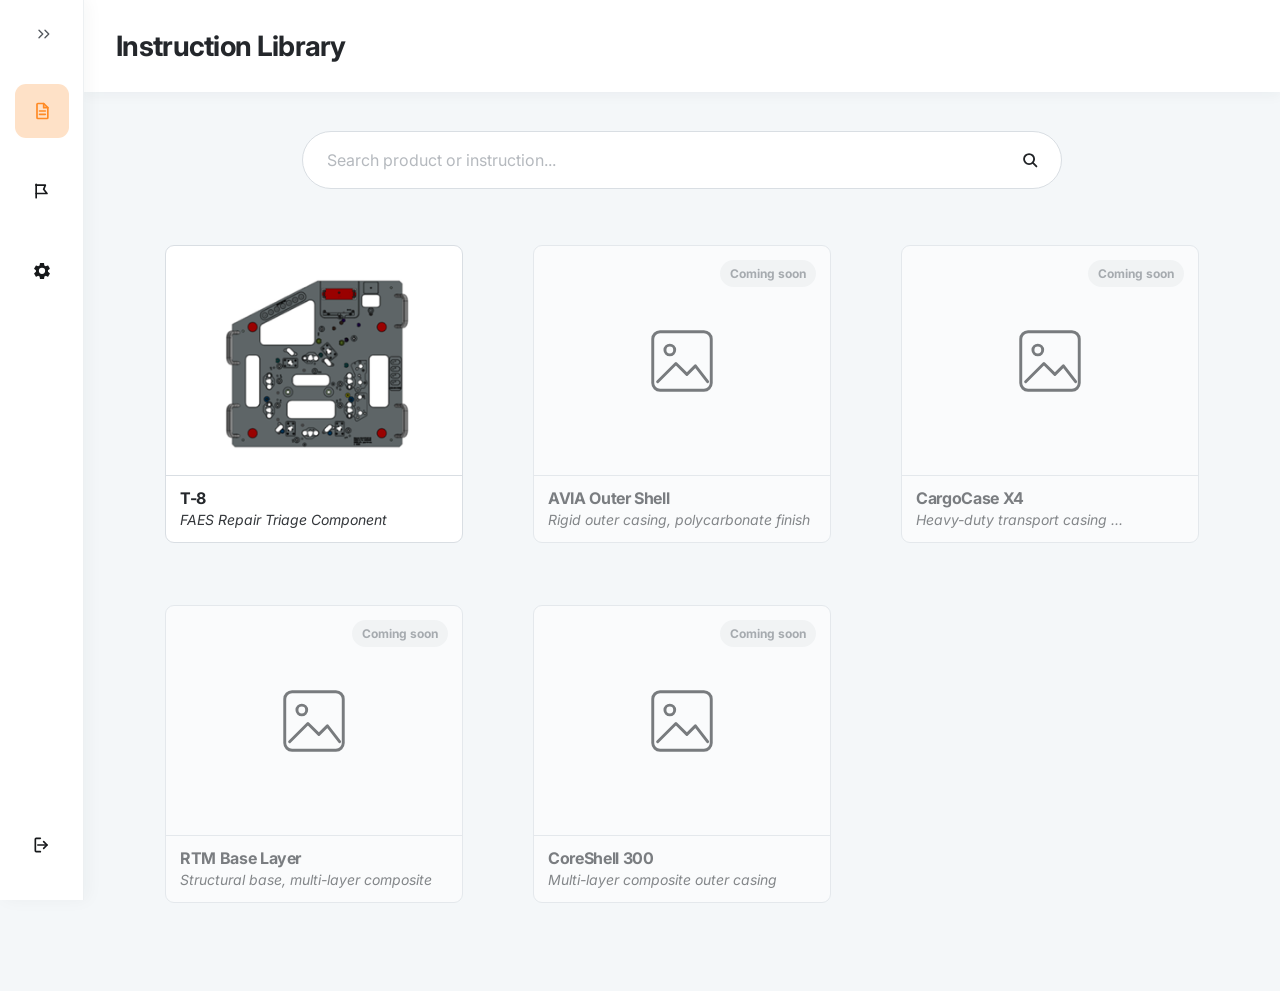
==== commit 0837ab22: "Update instruction card states" ====
--- a/index.html
+++ b/index.html
@@ -132,8 +132,25 @@
         </section>
 
         <section class="instruction-grid" aria-label="Available instructions">
-            <article class="instruction-card">
-                <div class="instruction-card__image">
+
+            <button
+            class="instruction-card instruction-card--button"
+            type="button"
+            data-open-modal="instruction-preview"
+            >
+                <div class="instruction-card__image">
+                    <img src="assets/images/t8.png" alt="T-8 repair triage component">
+                </div>
+
+                <div class="instruction-card__content">
+                    <h2>T-8</h2>
+                    <p>FAES Repair Triage Component</p>
+                </div>
+            </button>
+
+            <article class="instruction-card instruction-card--disabled">
+                <div class="instruction-card__image">
+                <span class="instruction-card__badge">Coming soon</span>
                 <svg class="placeholder-icon" viewBox="0 0 64 64" aria-hidden="true">
                     <rect x="8" y="8" width="48" height="48" rx="6"></rect>
                     <circle cx="22" cy="23" r="4"></circle>
@@ -147,23 +164,10 @@
                 </div>
             </article>
 
-            <button
-            class="instruction-card instruction-card--button"
-            type="button"
-            data-open-modal="instruction-preview"
-            >
-                <div class="instruction-card__image">
-                    <img src="assets/images/t8.png" alt="T-8 repair triage component">
-                </div>
-
-                <div class="instruction-card__content">
-                    <h2>T-8</h2>
-                    <p>FAES Repair Triage Component</p>
-                </div>
-            </button>
-
-            <article class="instruction-card">
-                <div class="instruction-card__image">
+
+            <article class="instruction-card instruction-card--disabled">
+                <div class="instruction-card__image">
+                <span class="instruction-card__badge">Coming soon</span>
                 <svg class="placeholder-icon" viewBox="0 0 64 64" aria-hidden="true">
                     <rect x="8" y="8" width="48" height="48" rx="6"></rect>
                     <circle cx="22" cy="23" r="4"></circle>
@@ -177,8 +181,9 @@
                 </div>
             </article>
 
-            <article class="instruction-card">
-                <div class="instruction-card__image">
+            <article class="instruction-card instruction-card--disabled">
+                <div class="instruction-card__image">
+                <span class="instruction-card__badge">Coming soon</span>
                 <svg class="placeholder-icon" viewBox="0 0 64 64" aria-hidden="true">
                     <rect x="8" y="8" width="48" height="48" rx="6"></rect>
                     <circle cx="22" cy="23" r="4"></circle>
@@ -192,8 +197,9 @@
                 </div>
             </article>
 
-            <article class="instruction-card">
-                <div class="instruction-card__image">
+            <article class="instruction-card instruction-card--disabled">
+                <div class="instruction-card__image">
+                <span class="instruction-card__badge">Coming soon</span>
                 <svg class="placeholder-icon" viewBox="0 0 64 64" aria-hidden="true">
                     <rect x="8" y="8" width="48" height="48" rx="6"></rect>
                     <circle cx="22" cy="23" r="4"></circle>
--- a/css/styles.css
+++ b/css/styles.css
@@ -2007,4 +2007,400 @@
   .report-status {
     align-self: flex-start;
   }
+}
+
+
+/* ========================================
+   PRODUCT DOCUMENTATION MODAL
+======================================== */
+
+.product-documentation-dialog {
+  width: min(520px, calc(100vw - 40px));
+  margin: auto;
+  padding: 0;
+
+  border: 0;
+  border-radius: 12px;
+
+  background-color: var(--surface);
+  box-shadow: 0 24px 80px rgba(0, 0, 0, 0.28);
+}
+
+.product-documentation-dialog::backdrop {
+  background-color: rgba(19, 22, 26, 0.76);
+}
+
+.product-documentation-dialog__content {
+  padding: 30px 34px 28px;
+}
+
+.product-documentation-dialog__heading {
+  display: flex;
+  align-items: center;
+  gap: 12px;
+
+  margin-bottom: 24px;
+}
+
+.product-documentation-dialog__icon {
+  width: 42px;
+  height: 42px;
+  flex: 0 0 auto;
+
+  display: grid;
+  place-items: center;
+
+  border: 1px solid #37b8ff;
+  border-radius: 9px;
+
+  background-color: #dff4ff;
+  color: #159de5;
+}
+
+.product-documentation-dialog__icon svg {
+  width: 22px;
+  height: 22px;
+
+  fill: none;
+  stroke: currentColor;
+  stroke-linecap: round;
+  stroke-linejoin: round;
+  stroke-width: 2;
+}
+
+.product-documentation-dialog__heading h2 {
+  margin-bottom: 3px;
+
+  font-size: 18px;
+  font-weight: 700;
+  letter-spacing: -0.35px;
+}
+
+.product-documentation-dialog__heading p {
+  color: #8f969d;
+
+  font-size: 12px;
+  line-height: 1.35;
+}
+
+.product-documentation-dialog__heading strong {
+  color: #6f757b;
+  font-weight: 600;
+}
+
+.product-documentation-field {
+  display: block;
+  margin-bottom: 16px;
+}
+
+.product-documentation-field > span:first-child,
+.product-documentation-damage legend {
+  display: block;
+  margin-bottom: 8px;
+
+  color: var(--text-primary);
+
+  font-size: 13px;
+  font-weight: 700;
+}
+
+.product-documentation-field textarea {
+  width: 100%;
+  min-height: 54px;
+  padding: 10px 12px;
+
+  border: 1px solid #d9dee3;
+  border-radius: 7px;
+  outline: none;
+
+  background-color: var(--surface);
+  color: var(--text-primary);
+
+  font-family: inherit;
+  font-size: 13px;
+  line-height: 1.35;
+
+  resize: vertical;
+}
+
+.product-documentation-field textarea::placeholder {
+  color: #b5b9be;
+}
+
+.product-documentation-field textarea:focus {
+  border-color: #24272b;
+}
+
+.product-documentation-upload {
+  position: relative;
+
+  min-height: 66px;
+
+  display: grid;
+  place-items: center;
+
+  overflow: hidden;
+
+  border: 1px solid #d9dee3;
+  border-radius: 7px;
+
+  background-color: #f7f8f9;
+
+  cursor: pointer;
+}
+
+.product-documentation-upload input[type="file"] {
+  position: absolute;
+  inset: 0;
+  z-index: 2;
+
+  width: 100%;
+  height: 100%;
+
+  opacity: 0;
+  cursor: pointer;
+}
+
+.product-documentation-upload__placeholder {
+  display: flex;
+  align-items: center;
+  gap: 8px;
+
+  color: #a6abb0;
+  font-size: 14px;
+}
+
+.product-documentation-upload__placeholder svg {
+  width: 18px;
+  height: 18px;
+
+  fill: none;
+  stroke: currentColor;
+  stroke-linecap: round;
+  stroke-linejoin: round;
+  stroke-width: 1.8;
+}
+
+
+.product-documentation-upload__previews {
+  width: 100%;
+  padding: 8px;
+
+  display: grid;
+  grid-template-columns: repeat(auto-fit, minmax(92px, 1fr));
+  gap: 8px;
+}
+
+.product-documentation-upload__previews[hidden] {
+  display: none;
+}
+
+.product-documentation-upload__previews img {
+  width: 100%;
+  height: 88px;
+
+  display: block;
+
+  border: 1px solid #d9dee3;
+  border-radius: 6px;
+
+  background-color: #ffffff;
+
+  object-fit: contain;
+}
+
+
+
+.product-documentation-damage {
+  margin: 0 0 16px;
+  padding: 0;
+
+  border: 0;
+}
+
+.product-documentation-damage__options {
+  display: flex;
+  gap: 10px;
+}
+
+.product-documentation-damage__options label {
+  position: relative;
+}
+
+.product-documentation-damage__options input {
+  position: absolute;
+  opacity: 0;
+  pointer-events: none;
+}
+
+.product-documentation-damage__options span {
+  min-width: 48px;
+  min-height: 30px;
+  padding: 0 13px;
+
+  display: inline-flex;
+  align-items: center;
+  justify-content: center;
+
+  border: 1px solid #d9dee3;
+  border-radius: 7px;
+
+  background-color: #ffffff;
+  color: #555b61;
+
+  font-size: 13px;
+  font-weight: 500;
+
+  cursor: pointer;
+}
+
+.product-documentation-damage__options input:checked + span {
+  border-color: #24272b;
+
+  background-color: #24272b;
+  color: #ffffff;
+}
+
+.product-documentation-field--damage-description[hidden] {
+  display: none;
+}
+
+.product-documentation-error {
+  margin: -2px 0 14px;
+
+  color: #d53b3b;
+  font-size: 13px;
+}
+
+.product-documentation-error[hidden] {
+  display: none;
+}
+
+.product-documentation-dialog__actions {
+  display: grid;
+  grid-template-columns: repeat(2, minmax(0, 1fr));
+  gap: 12px;
+
+  margin-top: 22px;
+  padding-top: 18px;
+
+  border-top: 1px solid #e6e8ea;
+}
+
+.product-documentation-button {
+  min-height: 46px;
+
+  border-radius: 6px;
+
+  font-size: 14px;
+  font-weight: 600;
+
+  cursor: pointer;
+}
+
+.product-documentation-button--secondary {
+  border: 1px solid #24272b;
+
+  background-color: #ffffff;
+  color: #24272b;
+}
+
+.product-documentation-button--primary {
+  border: 1px solid #24272b;
+
+  background-color: #24272b;
+  color: #ffffff;
+}
+
+.product-documentation-button--secondary:hover {
+  background-color: #f5f6f7;
+}
+
+.product-documentation-button--primary:hover {
+  background-color: #3b3f44;
+}
+
+.product-documentation-toast {
+  position: fixed;
+  top: 24px;
+  left: 50%;
+  z-index: 60;
+
+  padding: 14px 20px;
+
+  transform: translateX(-50%);
+
+  border-radius: 9px;
+
+  background-color: #24272b;
+  color: #ffffff;
+
+  font-size: 15px;
+  font-weight: 600;
+
+  box-shadow: 0 10px 28px rgba(0, 0, 0, 0.18);
+}
+
+.product-documentation-toast[hidden] {
+  display: none;
+}
+
+@media (max-width: 600px) {
+  .product-documentation-dialog__content {
+    padding: 26px 22px 22px;
+  }
+
+  .product-documentation-dialog__actions {
+    grid-template-columns: 1fr;
+  }
+}
+
+/* ========================================
+   INSTRUCTION CARD STATES
+======================================== */
+
+.instruction-card {
+  position: relative;
+}
+
+.instruction-card--disabled {
+  opacity: 0.58;
+  cursor: not-allowed;
+}
+
+.instruction-card--disabled:hover {
+  transform: none;
+  box-shadow: var(--shadow);
+}
+
+.instruction-card--disabled .instruction-card__image,
+.instruction-card--disabled .instruction-card__content {
+  pointer-events: none;
+}
+
+.instruction-card__badge {
+  position: absolute;
+  top: 14px;
+  right: 14px;
+  z-index: 2;
+
+  padding: 6px 10px;
+
+  border-radius: 999px;
+
+  background-color: #f0f1f2;
+  color: #6f757b;
+
+  font-size: 12px;
+  font-weight: 700;
+}
+
+/* ========================================
+   ACTIVE INSTRUCTION CARD HOVER
+======================================== */
+
+.instruction-card:not(.instruction-card--disabled):hover {
+  border-color: #ffd0ad;
+  box-shadow: 0 10px 22px rgba(255, 142, 61, 0.16);
+  transform: translateY(-2px);
 }
